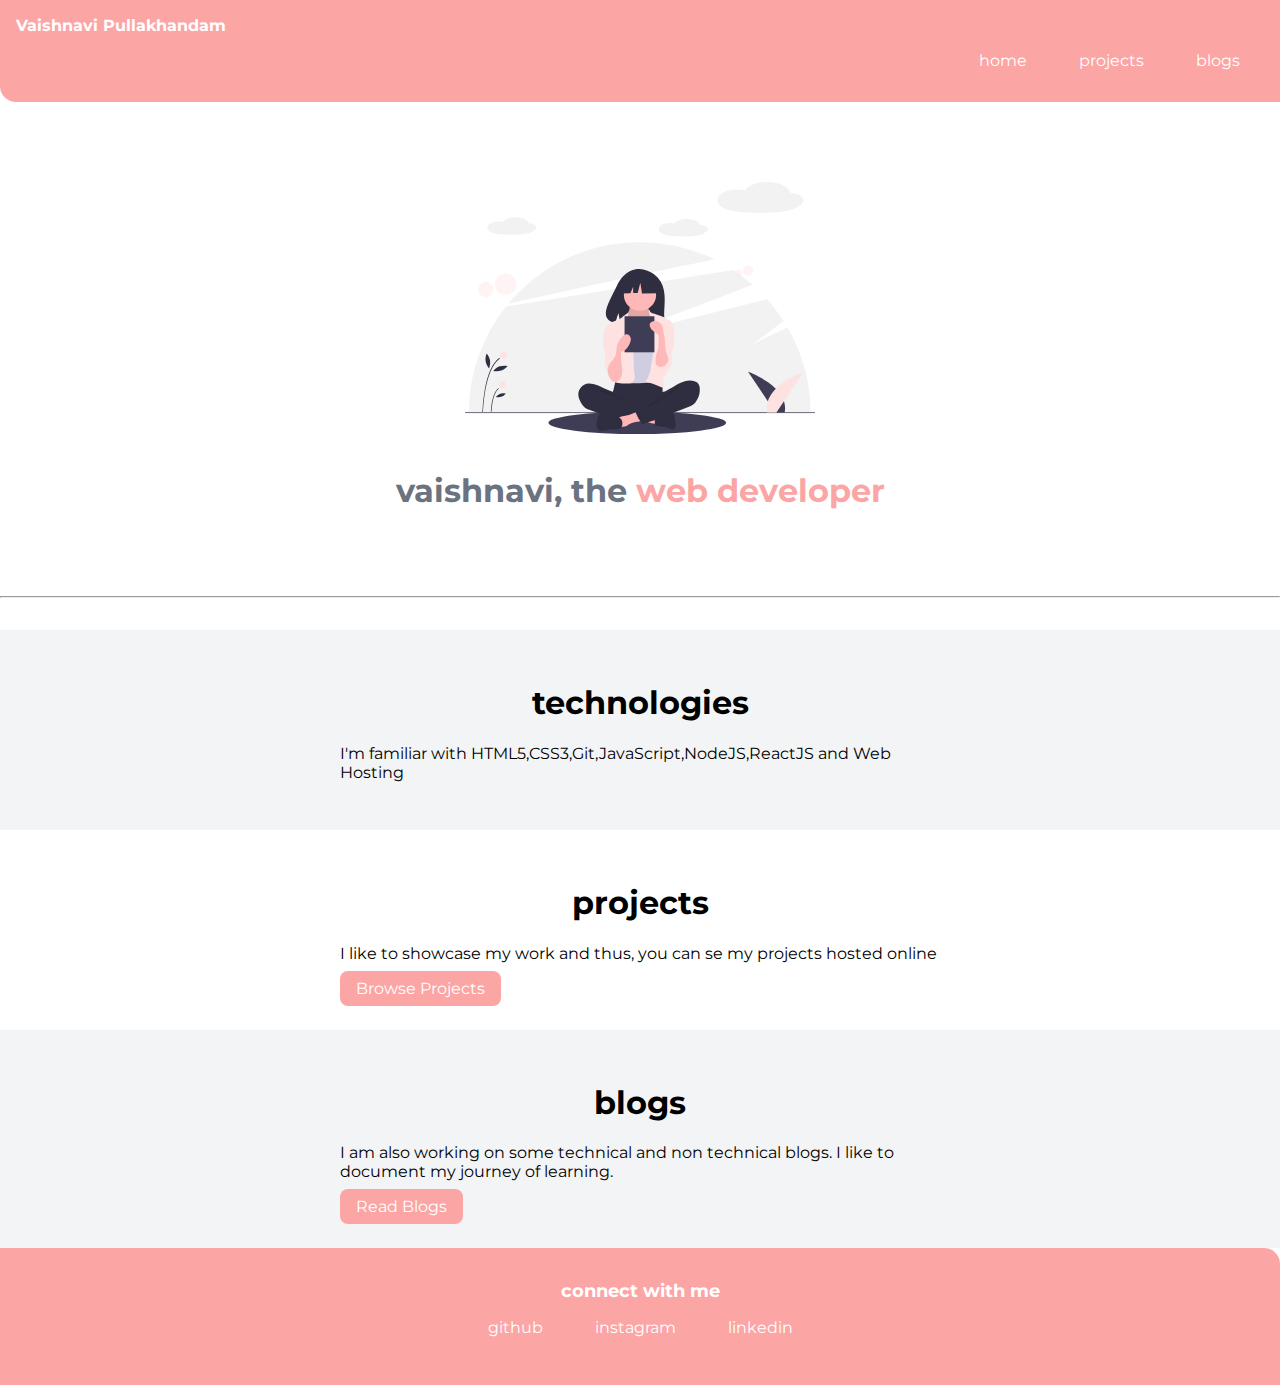
==== index.html @ 53277de9 "feat : added blogs" ====
<!DOCTYPE html>
<html lang="en">

<head>
    <meta charset="UTF-8">
    <meta name="viewport" content="width=device-width, initial-scale=1.0">
    <title>home | vaishnavi</title>
    <link href="styles.css" rel="stylesheet" />
</head>

<body>
    <nav class="navigation container">
        <div class="nav-brand"> Vaishnavi Pullakhandam </div>
        <ul class="list-non-bullet nav-pills">
            <li class="list-item-inline">
                <a class="link link-active" href="/">home</a>
            </li>
            <li class="list-item-inline">
                <a class="link" href="/projects.html">projects</a>
            </li>
            <li class="list-item-inline">
                <a class="link" href="/blogs.html">blogs</a>
            </li>
        </ul>
    </nav>

    <header class="hero">
        <img class="hero-img" src="images/hero.svg" />
        
        <h1 class="hero-heading"> vaishnavi, the <span class="heading-inverted">web developer</span></h1>
    </header>
    <hr>

    <section class="section ow">
        <div class="container container-center">

            <h1> technologies </h1>
            <p> I'm familiar with HTML5,CSS3,Git,JavaScript,NodeJS,ReactJS and Web Hosting</p>

    </section>

    <section class="section">
        <div class="container container-center">

            <h1> projects </h1>
            <p> I like to showcase my work and thus, you can se my projects hosted online </p>
            <a class="link link-primary" href="projects.html"> Browse Projects </a>
        </div>
    </section>

    <section class="section ow">
        <div class="container container-center">

            <h1> blogs </h1>
            <p> I am also working on some technical and non technical blogs. I like to document my journey of learning. </p>
            <a class="link link-primary" href="blogs.html"> Read Blogs </a>
        </div>
    </section>

    <footer class="footer">
        <div class="footer-header"> connect with me </div>
        <ul class="social-links list-non-bullet">
            <li class="list-item-inline">
                <a class="link" href="https://github.com/vaishnavipullakhandam"> github
                </a>
            </li>
            <li class="list-item-inline">
                <a class="link" href="https://www.instagram.com/vaishnavipullakandham"> instagram
                </a>
            </li>
            <li class="list-item-inline">
                <a class="link" href="https://www.linkedin.com/in/vaishnavi-pullakhandam-078533200/"> linkedin
                </a>
            </li>


        </ul>
    </footer>



    

</body>

</html>
---- styles.css ----
@import url('https://fonts.googleapis.com/css2?family=Montserrat:wght@400;700&display=swap');

:root {
    --primary-color: #FCA5A5;
    --dark-gray: #6B7280;
    --off-white: #F3F4F6;
}

body {
    font-family: 'Montserrat',
        sans-serif;
    margin:0px;
}

hr {
    margin: 2rem 0rem
}

/** container **/
.container {
    padding: 0rem 1rem;
}

.container-center {
    max-width: 600px;
    margin: auto;
}

/** Links **/
.link {
    text-decoration: none;
    padding: 0.5rem 1rem;
}

.link-primary {
    background-color: var(--primary-color);
    border-radius: 0.5rem;
    color: white;
}

.link-secondary {
    color: var(--primary-color);
    border-radius: 0.5rem;
    border: 1px solid var(--primary-color);
}

/** Lists **/

.list-non-bullet {
    list-style: none;
}

.list-item-inline {
    display: inline;
    padding: 0rem 0.5rem
}

/** nav **/

.navigation {
    background-color: var(--primary-color);
    color: white;
    padding: 1rem;
    border-bottom-left-radius: 1rem;
}

.navigation .nav-brand {
    font-weight: bold;
}

.navigation .nav-pills {
    text-align: right;
}

.navigation .link {
    color: white;
}

.nagivation .link-active {
    font-weight: bold;
}

/** header **/

.hero {
    padding: 2rem;
    padding-top: 5rem;
}

.hero .hero-img {
    max-width: 350px;
    display: block;
    margin: auto;
}

.hero .hero-heading {
    text-align: center;
    padding-top: 1rem;
    color: var(--dark-gray);
}

.hero .hero-heading .heading-inverted {
    color: var(--primary-color)
}

/** sections **/

.section {
    padding: 2rem;
}

.section h1 {
    text-align: center;
}

.ow {
    background-color: var(--off-white);
}

/** footer **/

.footer {
    background-color: var(--primary-color);
    padding: 2rem 1rem;
    text-align:center;
    color:white;
    border-top-right-radius: 1rem;
}

.footer .link{
    color:white;
}

.footer .footer-header {
    font-weight:bold;
    font-size:large;
}

.footer ul {
    padding-inline-start: 0px;
}
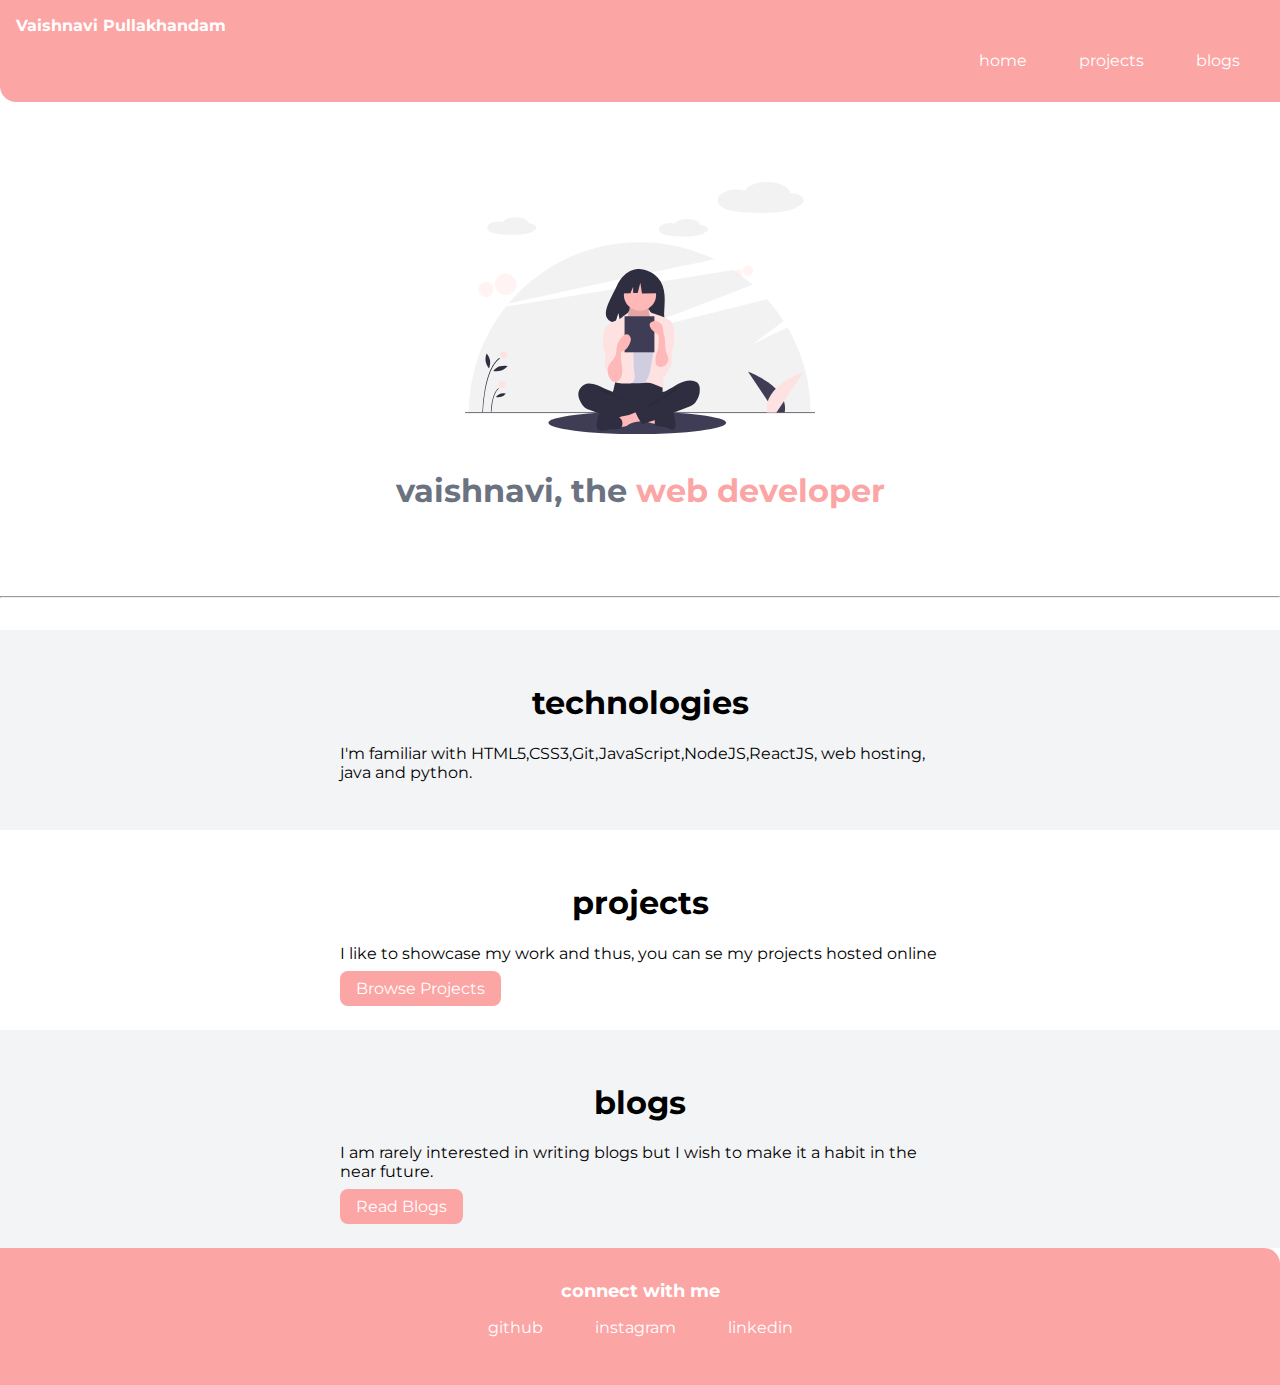
==== commit 029064a3: "Update index.html" ====
--- a/index.html
+++ b/index.html
@@ -5,7 +5,15 @@
     <meta charset="UTF-8">
     <meta name="viewport" content="width=device-width, initial-scale=1.0">
     <title>home | vaishnavi</title>
+
+
     <link href="styles.css" rel="stylesheet" />
+
+
+
+
+
+
 </head>
 
 <body>
@@ -26,7 +34,7 @@
 
     <header class="hero">
         <img class="hero-img" src="images/hero.svg" />
-        
+
         <h1 class="hero-heading"> vaishnavi, the <span class="heading-inverted">web developer</span></h1>
     </header>
     <hr>
@@ -35,7 +43,7 @@
         <div class="container container-center">
 
             <h1> technologies </h1>
-            <p> I'm familiar with HTML5,CSS3,Git,JavaScript,NodeJS,ReactJS and Web Hosting</p>
+            <p> I'm familiar with HTML5,CSS3,Git,JavaScript,NodeJS,ReactJS, web hosting, java and python.</p>
 
     </section>
 
@@ -52,7 +60,8 @@
         <div class="container container-center">
 
             <h1> blogs </h1>
-            <p> I am also working on some technical and non technical blogs. I like to document my journey of learning. </p>
+            <p> I am rarely interested in writing blogs but I wish to make it a habit in the near future.
+            </p>
             <a class="link link-primary" href="blogs.html"> Read Blogs </a>
         </div>
     </section>
@@ -79,7 +88,7 @@
 
 
 
-    
+
 
 </body>
 
